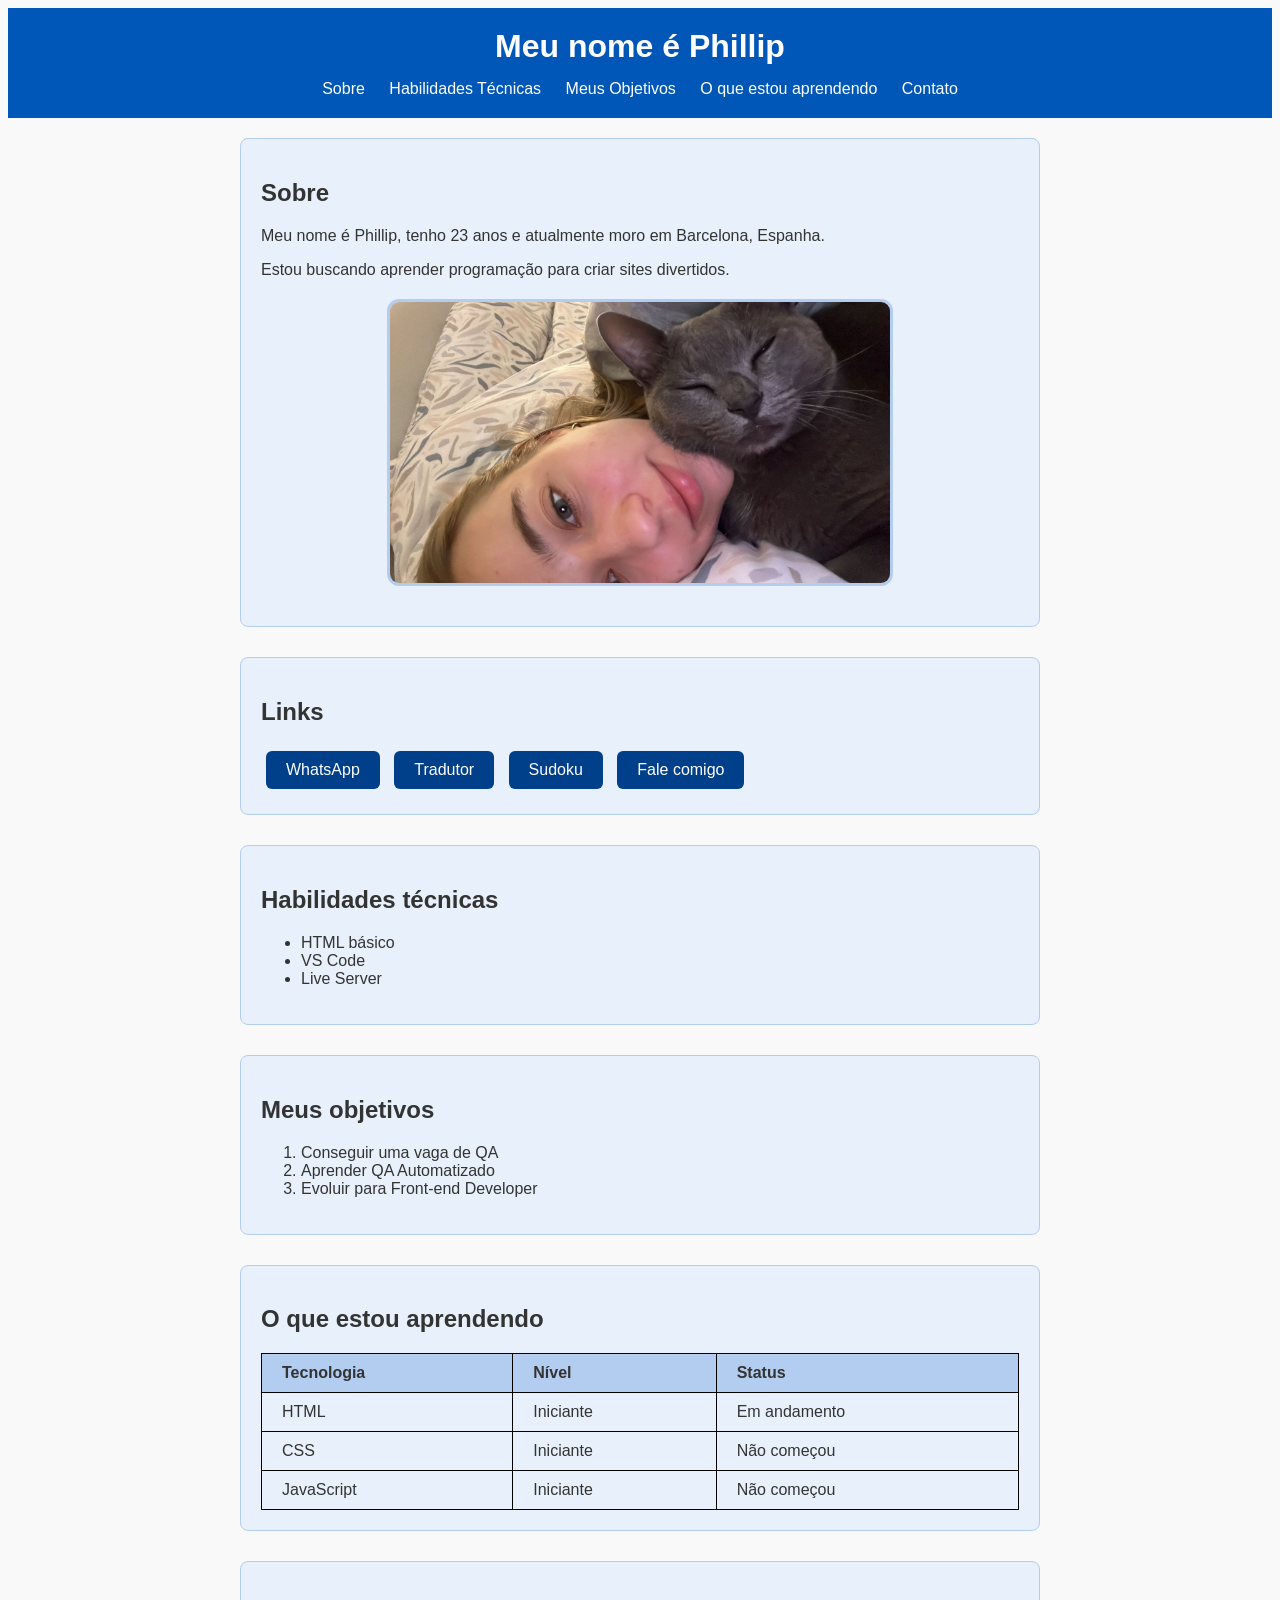
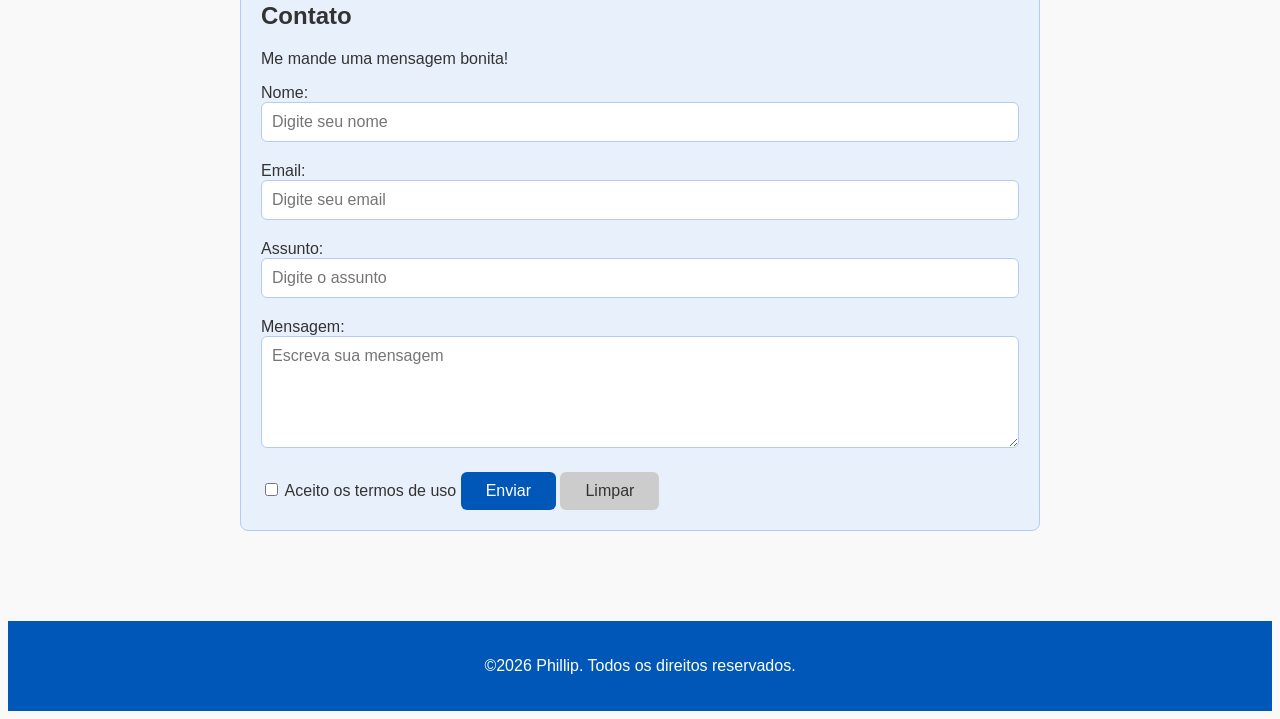
==== index.html @ 30831116 "mudanca nome" ====
<!DOCTYPE html>
<html lang="pt-BR">
<head>
    <meta charset="UTF-8">
    <meta name="viewport" content="width=device-width, initial-scale=1.0">
    <meta name="description" content="Descrição do seu site aqui">
    <meta name="author" content="Phillip">
    <link rel="icon" href="favicon.ico">
    <link rel="stylesheet" href="style.css">
    <title>Phillip</title>
    
</head>
<body>

    <header>  
<h1>Meu nome é Phillip</h1>
<nav>
    <a href="#sobre">Sobre</a>
    <a href="#habilidades">Habilidades Técnicas</a>
    <a href="#objetivos">Meus Objetivos</a>
    <a href="#aprendendo">O que estou aprendendo</a>
    <a href="#contato">Contato</a>
</nav>
</header>
<main>
    <section id="sobre">
        <h2>Sobre</h2>
        <p>Meu nome é Phillip, tenho 23 anos e atualmente moro em Barcelona, Espanha.</p>
        <p>Estou buscando aprender programação para criar sites divertidos.</p>
        <img src="Moimoi.jpg" alt="foto do Moimoi" width="500">
    </section>

<section id="links">
    <h2>Links</h2>
    <a href="https://web.whatsapp.com" target="_blank">WhatsApp</a>
    <a href="https://www.google.com/search?client=ora-gx&q=tradutor&sourceid=opera&ie=UTF-8&oe=UTF-8" target="_blank">Tradutor</a>
    <a href="http://www.sudoku.com/extreme/" target="_blank">Sudoku</a> 
    <a href="mailto:phillip-999@hotmail.com">Fale comigo</a>

</section>
 
<section id="habilidades">
    <h2>Habilidades técnicas</h2>
    <ul>
        <li>HTML básico</li>
        <li>VS Code</li>
        <li>Live Server</li>
    </ul>
</section>

<section id="objetivos">
    <h2>Meus objetivos</h2>
    <ol>
        <li>Conseguir uma vaga de QA</li>
        <li>Aprender QA Automatizado</li>
        <li>Evoluir para Front-end Developer</li>
    </ol>
</section>

<section id="aprendendo">
    <h2>O que estou aprendendo</h2>

<table>
    <tr>
        <th>Tecnologia</th>
        <th>Nível</th>
        <th>Status</th>
    </tr>
    <tr>
        <td>HTML</td>
        <td>Iniciante</td>
        <td>Em andamento</td>
    </tr>
    <tr>
        <td>CSS</td>
        <td>Iniciante</td>
        <td>Não começou</td>
    </tr>
    <tr>
        <td>JavaScript</td>
        <td>Iniciante</td>
        <td>Não começou</td>
    </tr>
</table>
</section>

<section id="contato">
    <h2>Contato</h2>
    <p>Me mande uma mensagem bonita!</p>
    <form action="">

        <label for="nome">Nome:</label>
        <input type="text" id="nome" placeholder="Digite seu nome">

        <label for="email">Email:</label>
        <input type="email" id="email" placeholder="Digite seu email">

        <label for="assunto">Assunto:</label>
        <input type="text" id="assunto" placeholder="Digite o assunto">

        <label for="mensagem">Mensagem:</label>
        <textarea id="mensagem" rows="5" cols="40" placeholder="Escreva sua mensagem"></textarea>

        <input type="checkbox" id="termos">
        <label for="termos">Aceito os termos de uso</label>
    
    <button type="submit">Enviar</button>
    <button type="reset">Limpar</button>
    </form>
</section>

</main>
<footer>
    <p>&copy;2026 Phillip. Todos os direitos reservados.</p>

</footer>

</body>
</html>
---- style.css ----
/* =====================
   GLOBAL
   ===================== */
body {
    font-family: Arial, sans-serif;
    background-color: #f9f9f9;
    color: #333333;
}

/* =====================
   LAYOUT
   ===================== */
header {
    background-color: #0057b8;
    padding: 20px;
    text-align: center;
}

header h1 {
    color: #ffffff;
    margin: 0;
}

header nav {
    margin-top: 15px;
}

header nav a {
    color: #ffffff;
    text-decoration: none;
    margin: 0 10px;
}
header nav a:hover {
    color: #b3cdf0;
    text-decoration: underline;
}

main {
    max-width: 800px;
    margin: 0 auto;
    padding: 20px;
}

footer {
    background-color: #0057b8;
    color: #ffffff;
    text-align: center;
    padding: 20px;
    margin-top: 40px;
}

/* =====================
   SEÇÕES
   ===================== */
section {
    background-color: #e8f1fb;
    border: 1px solid #b3cdf0;
    border-radius: 8px;
    padding: 20px;
    margin-bottom: 30px;
}

/* =====================
   TÍTULOS
   ===================== */
h1 {
    color: #333333;
}

h2 {
    color: #333333;
}

/* =====================
   TABELA
   ===================== */
table {
    border-collapse: collapse;
    width: 100%;
}

th, td {
    border: 1px solid black;
    padding: 10px 20px;
    text-align: left;
}

th {
    background-color: #b3cdf0;
}

/* =====================
   FORMULÁRIO          
   ===================== */

input, textarea {
    width: 100%;
    padding: 10px;
    margin-bottom: 20px;
    border: 1px solid #b3cdf0;
    border-radius: 6px;
    font-size: 16px;
    font-family: Arial, sans-serif;
    box-sizing: border-box;
} 
    
button {
    padding: 10px 25px;
    border: none;
    border-radius: 6px;
    font-size: 16px;
    cursor: pointer; 

}

button[type="submit"] {
    background-color: #0057b8;
    color: #ffffff;
}

button[type="submit"]:hover {
    background-color: #003f8a;
}

button[type="reset"] {
    background-color: #cccccc;
    color: #333333;
} 

button[type="reset"]:hover {
    background-color: #aaaaaa;
}

input[type="checkbox"] {
    width: auto;
    margin-bottom: 1px;
}

/* =====================
   LINKS          
   ===================== */
#links a {
    display: inline-block;
    background-color:#003f8a ;
    color: #ffffff;
    text-decoration: none;
    padding: 10px 20px;
    border-radius: 6px;
    margin: 5px;
}

#links a:hover {
    background-color:#00572b;
}

/* =====================
   IMAGEM
   ===================== */
   img {
    display: block;
    margin: 20px auto;
    border-radius: 12px;
    border: 3px solid #b3cdf0;
    max-width: 100%;
   }
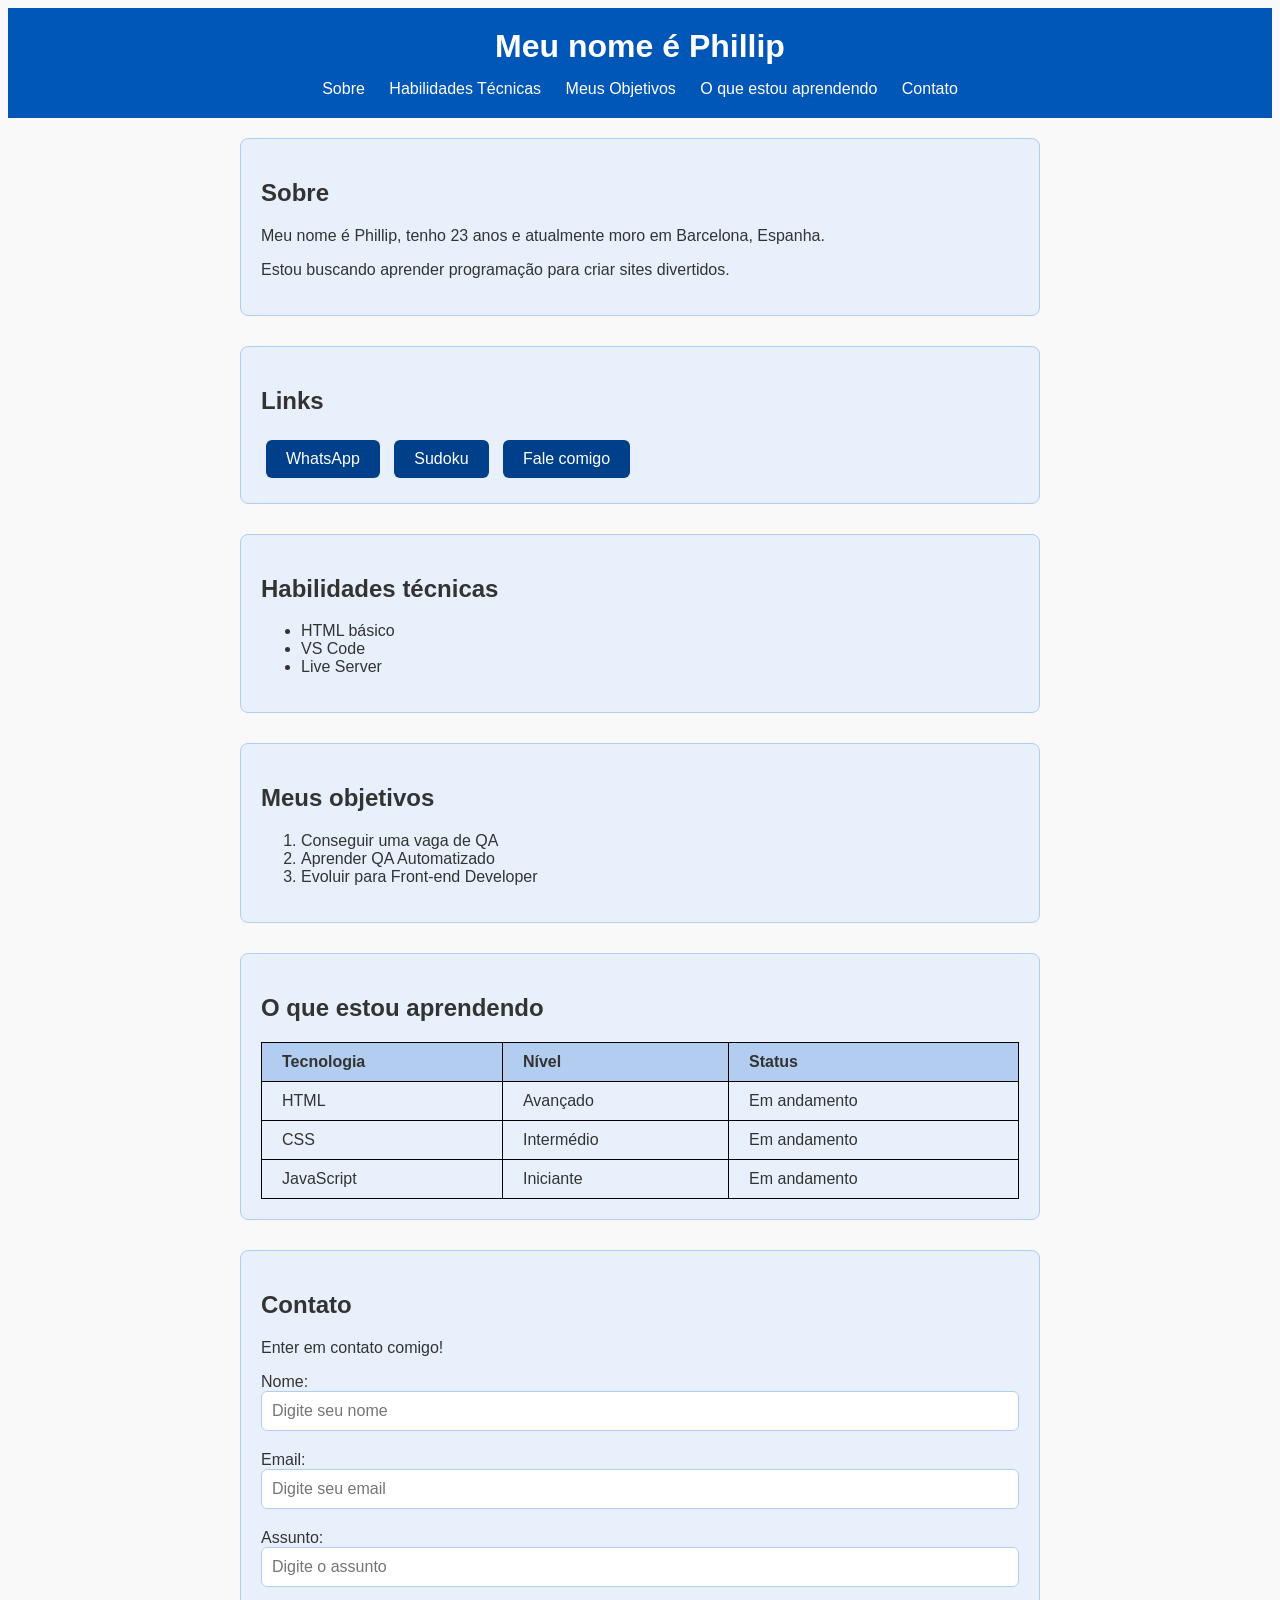
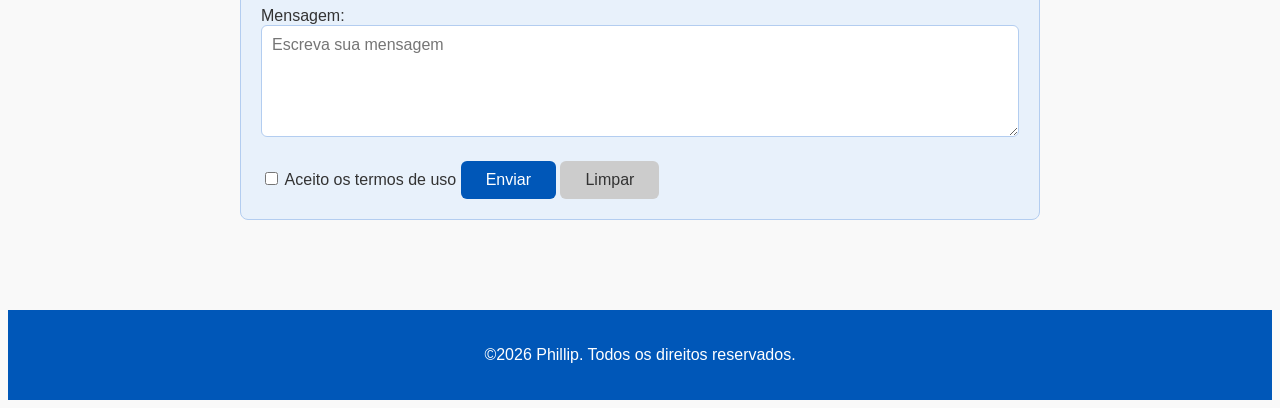
==== commit 73f58cb4: "correcoes" ====
--- a/index.html
+++ b/index.html
@@ -27,13 +27,12 @@
         <h2>Sobre</h2>
         <p>Meu nome é Phillip, tenho 23 anos e atualmente moro em Barcelona, Espanha.</p>
         <p>Estou buscando aprender programação para criar sites divertidos.</p>
-        <img src="Moimoi.jpg" alt="foto do Moimoi" width="500">
+
     </section>
 
-<section id="links">
+<section id="links"> 
     <h2>Links</h2>
     <a href="https://web.whatsapp.com" target="_blank">WhatsApp</a>
-    <a href="https://www.google.com/search?client=ora-gx&q=tradutor&sourceid=opera&ie=UTF-8&oe=UTF-8" target="_blank">Tradutor</a>
     <a href="http://www.sudoku.com/extreme/" target="_blank">Sudoku</a> 
     <a href="mailto:phillip-999@hotmail.com">Fale comigo</a>
 
@@ -68,25 +67,25 @@
     </tr>
     <tr>
         <td>HTML</td>
-        <td>Iniciante</td>
+        <td>Avançado</td>
         <td>Em andamento</td>
     </tr>
     <tr>
         <td>CSS</td>
-        <td>Iniciante</td>
-        <td>Não começou</td>
+        <td>Intermédio</td>
+        <td>Em andamento</td>
     </tr>
     <tr>
         <td>JavaScript</td>
         <td>Iniciante</td>
-        <td>Não começou</td>
+        <td>Em andamento</td>
     </tr>
 </table>
 </section>
 
 <section id="contato">
     <h2>Contato</h2>
-    <p>Me mande uma mensagem bonita!</p>
+    <p>Enter em contato comigo!</p>
     <form action="">
 
         <label for="nome">Nome:</label>
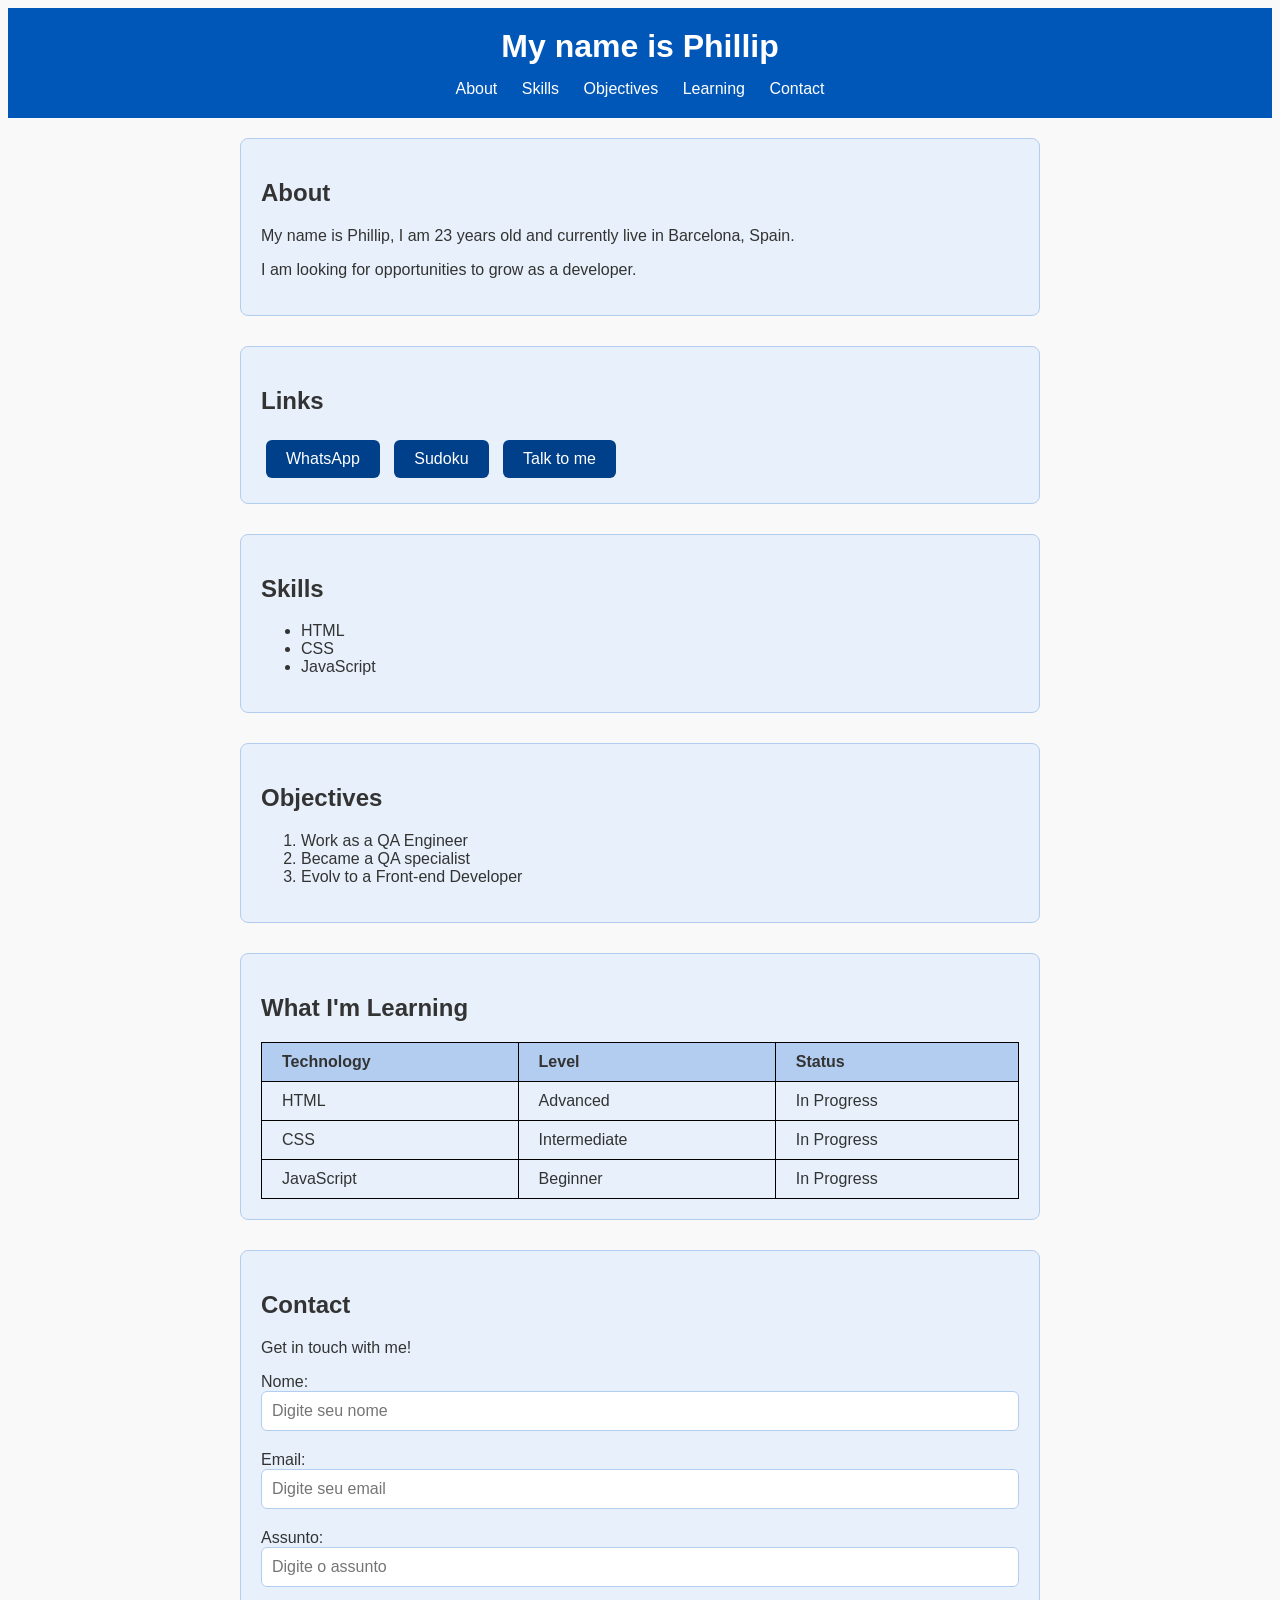
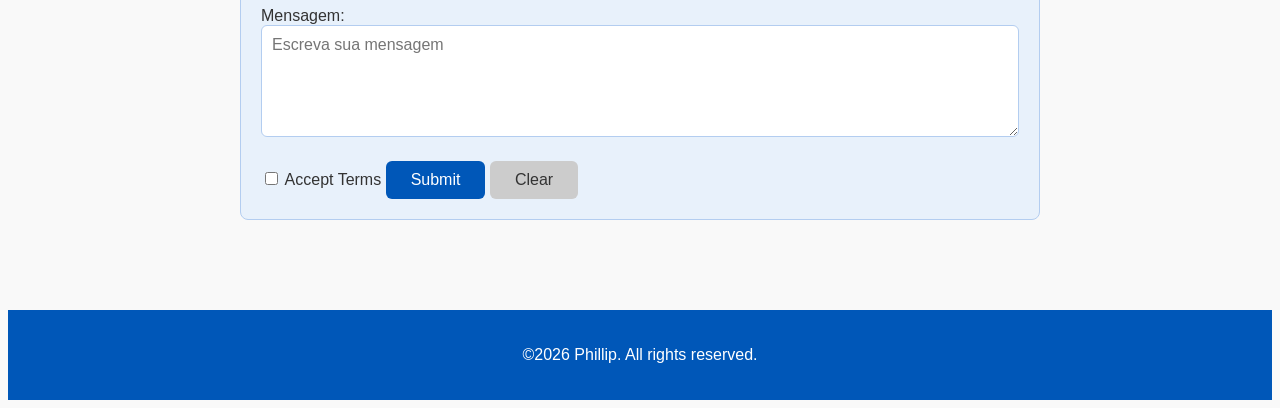
==== commit 82cdf2a3: "traducao para ingles" ====
--- a/index.html
+++ b/index.html
@@ -13,20 +13,20 @@
 <body>
 
     <header>  
-<h1>Meu nome é Phillip</h1>
+<h1>My name is Phillip</h1>
 <nav>
-    <a href="#sobre">Sobre</a>
-    <a href="#habilidades">Habilidades Técnicas</a>
-    <a href="#objetivos">Meus Objetivos</a>
-    <a href="#aprendendo">O que estou aprendendo</a>
-    <a href="#contato">Contato</a>
+    <a href="#about">About</a>
+    <a href="#skills">Skills</a>
+    <a href="#objectives">Objectives</a>
+    <a href="#learning">Learning</a>
+    <a href="#contact">Contact</a>
 </nav>
 </header>
 <main>
-    <section id="sobre">
-        <h2>Sobre</h2>
-        <p>Meu nome é Phillip, tenho 23 anos e atualmente moro em Barcelona, Espanha.</p>
-        <p>Estou buscando aprender programação para criar sites divertidos.</p>
+    <section id="about">
+        <h2>About</h2>
+        <p>My name is Phillip, I am 23 years old and currently live in Barcelona, Spain.</p>
+        <p> I am looking for opportunities to grow as a developer.</p>
 
     </section>
 
@@ -34,58 +34,58 @@
     <h2>Links</h2>
     <a href="https://web.whatsapp.com" target="_blank">WhatsApp</a>
     <a href="http://www.sudoku.com/extreme/" target="_blank">Sudoku</a> 
-    <a href="mailto:phillip-999@hotmail.com">Fale comigo</a>
+    <a href="mailto:phillip-999@hotmail.com">Talk to me</a>
 
 </section>
  
-<section id="habilidades">
-    <h2>Habilidades técnicas</h2>
+<section id="skills">
+    <h2>Skills</h2>
     <ul>
-        <li>HTML básico</li>
-        <li>VS Code</li>
-        <li>Live Server</li>
+        <li>HTML</li>
+        <li>CSS</li>
+        <li>JavaScript</li>
     </ul>
 </section>
 
-<section id="objetivos">
-    <h2>Meus objetivos</h2>
+<section id="objectives">
+    <h2>Objectives</h2>
     <ol>
-        <li>Conseguir uma vaga de QA</li>
-        <li>Aprender QA Automatizado</li>
-        <li>Evoluir para Front-end Developer</li>
+        <li>Work as a QA Engineer</li>
+        <li>Became a QA specialist</li>
+        <li>Evolv to a Front-end Developer</li>
     </ol>
 </section>
 
-<section id="aprendendo">
-    <h2>O que estou aprendendo</h2>
+<section id="learning">
+    <h2>What I'm Learning</h2>
 
 <table>
     <tr>
-        <th>Tecnologia</th>
-        <th>Nível</th>
+        <th>Technology</th>
+        <th>Level</th>
         <th>Status</th>
     </tr>
     <tr>
         <td>HTML</td>
-        <td>Avançado</td>
-        <td>Em andamento</td>
+        <td>Advanced</td>
+        <td>In Progress</td>
     </tr>
     <tr>
         <td>CSS</td>
-        <td>Intermédio</td>
-        <td>Em andamento</td>
+        <td>Intermediate</td>
+        <td>In Progress</td>
     </tr>
     <tr>
         <td>JavaScript</td>
-        <td>Iniciante</td>
-        <td>Em andamento</td>
+        <td>Beginner</td>
+        <td>In Progress</td>
     </tr>
 </table>
 </section>
 
-<section id="contato">
-    <h2>Contato</h2>
-    <p>Enter em contato comigo!</p>
+<section id="contact">
+    <h2>Contact</h2>
+    <p>Get in touch with me!</p>
     <form action="">
 
         <label for="nome">Nome:</label>
@@ -101,16 +101,16 @@
         <textarea id="mensagem" rows="5" cols="40" placeholder="Escreva sua mensagem"></textarea>
 
         <input type="checkbox" id="termos">
-        <label for="termos">Aceito os termos de uso</label>
+        <label for="termos">Accept Terms</label>
     
-    <button type="submit">Enviar</button>
-    <button type="reset">Limpar</button>
+    <button type="submit">Submit</button>
+    <button type="reset">Clear</button>
     </form>
 </section>
 
 </main>
 <footer>
-    <p>&copy;2026 Phillip. Todos os direitos reservados.</p>
+    <p>&copy;2026 Phillip. All rights reserved.</p>
 
 </footer>
 
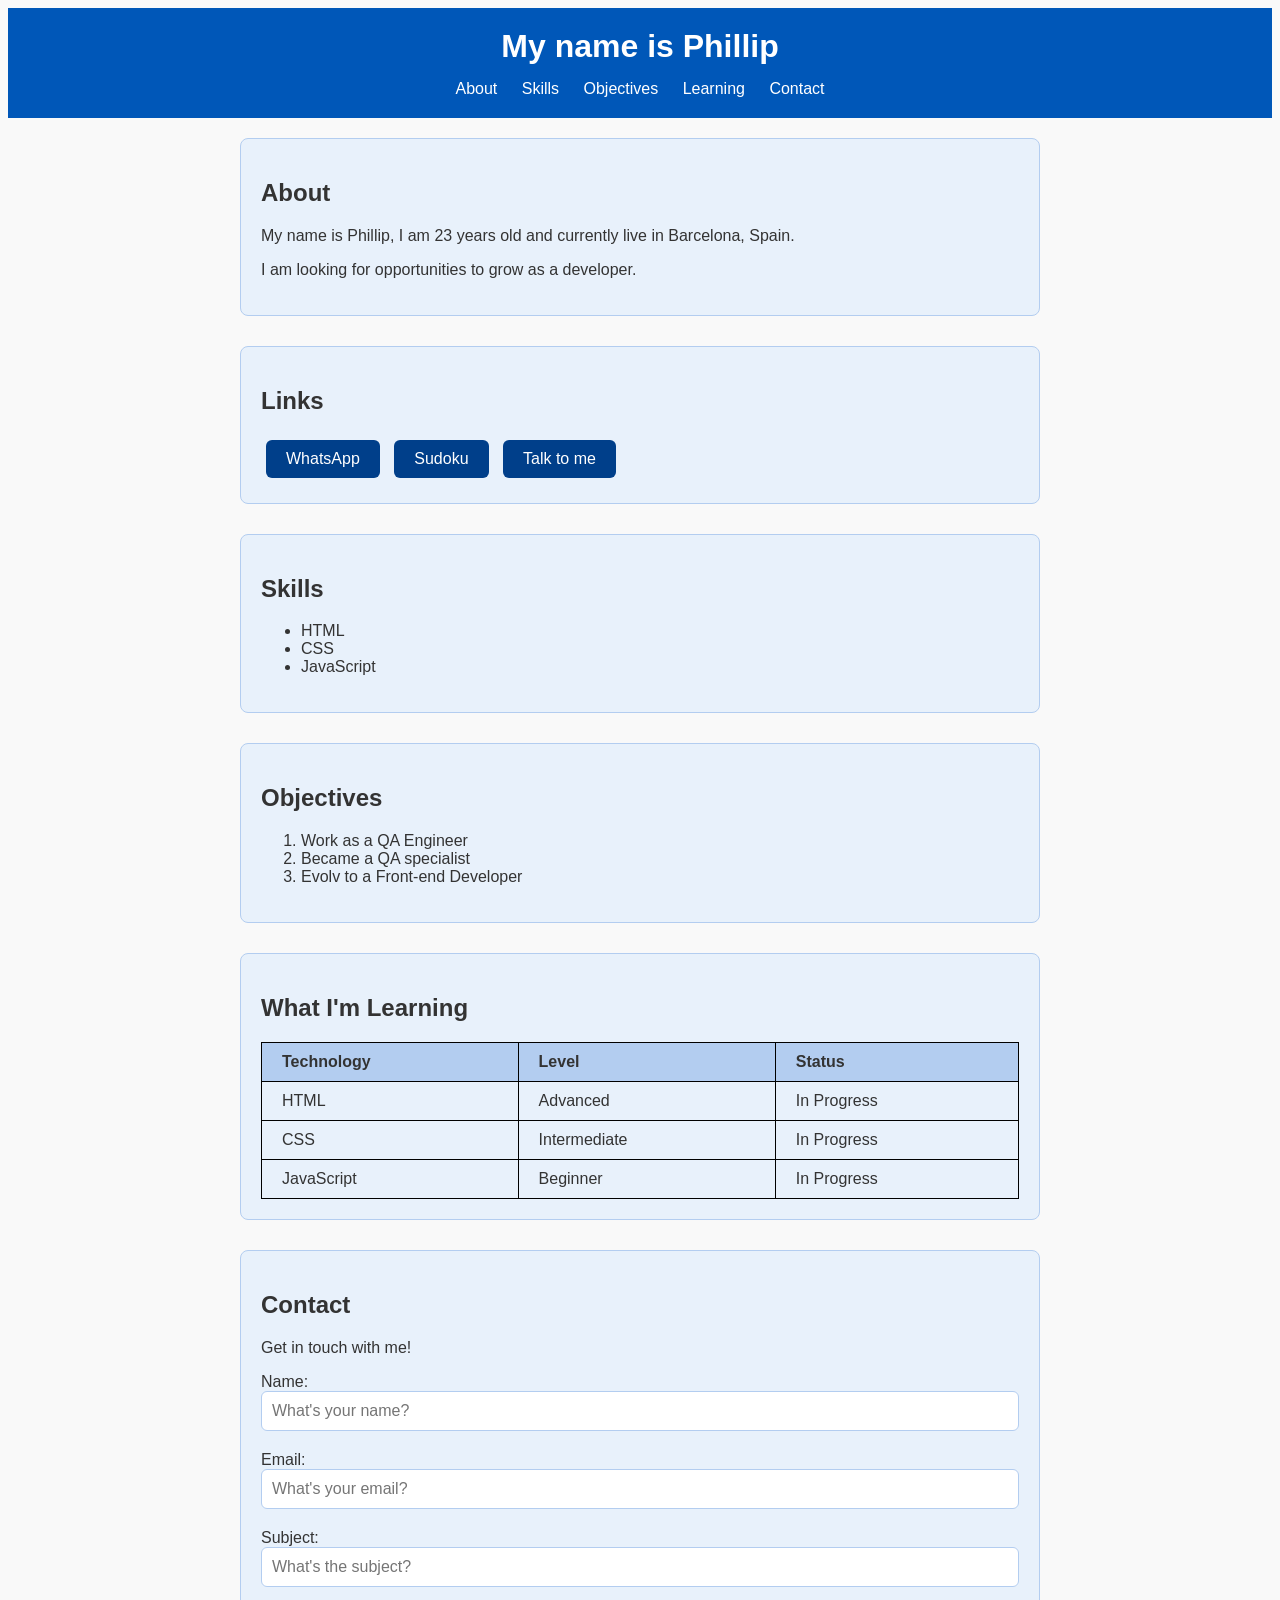
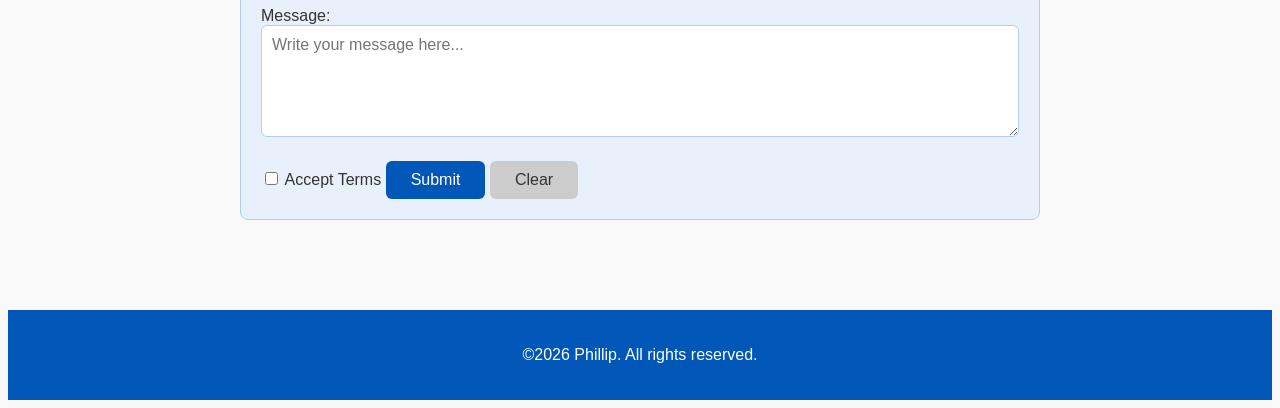
==== commit e4573b03: "mais correcoes" ====
--- a/index.html
+++ b/index.html
@@ -88,17 +88,17 @@
     <p>Get in touch with me!</p>
     <form action="">
 
-        <label for="nome">Nome:</label>
-        <input type="text" id="nome" placeholder="Digite seu nome">
+        <label for="nome">Name:</label>
+        <input type="text" id="nome" placeholder="What's your name?">
 
         <label for="email">Email:</label>
-        <input type="email" id="email" placeholder="Digite seu email">
+        <input type="email" id="email" placeholder="What's your email?">
 
-        <label for="assunto">Assunto:</label>
-        <input type="text" id="assunto" placeholder="Digite o assunto">
+        <label for="assunto">Subject:</label>
+        <input type="text" id="assunto" placeholder="What's the subject?">
 
-        <label for="mensagem">Mensagem:</label>
-        <textarea id="mensagem" rows="5" cols="40" placeholder="Escreva sua mensagem"></textarea>
+        <label for="mensagem">Message:</label>
+        <textarea id="mensagem" rows="5" cols="40" placeholder="Write your message here..."></textarea>
 
         <input type="checkbox" id="termos">
         <label for="termos">Accept Terms</label>
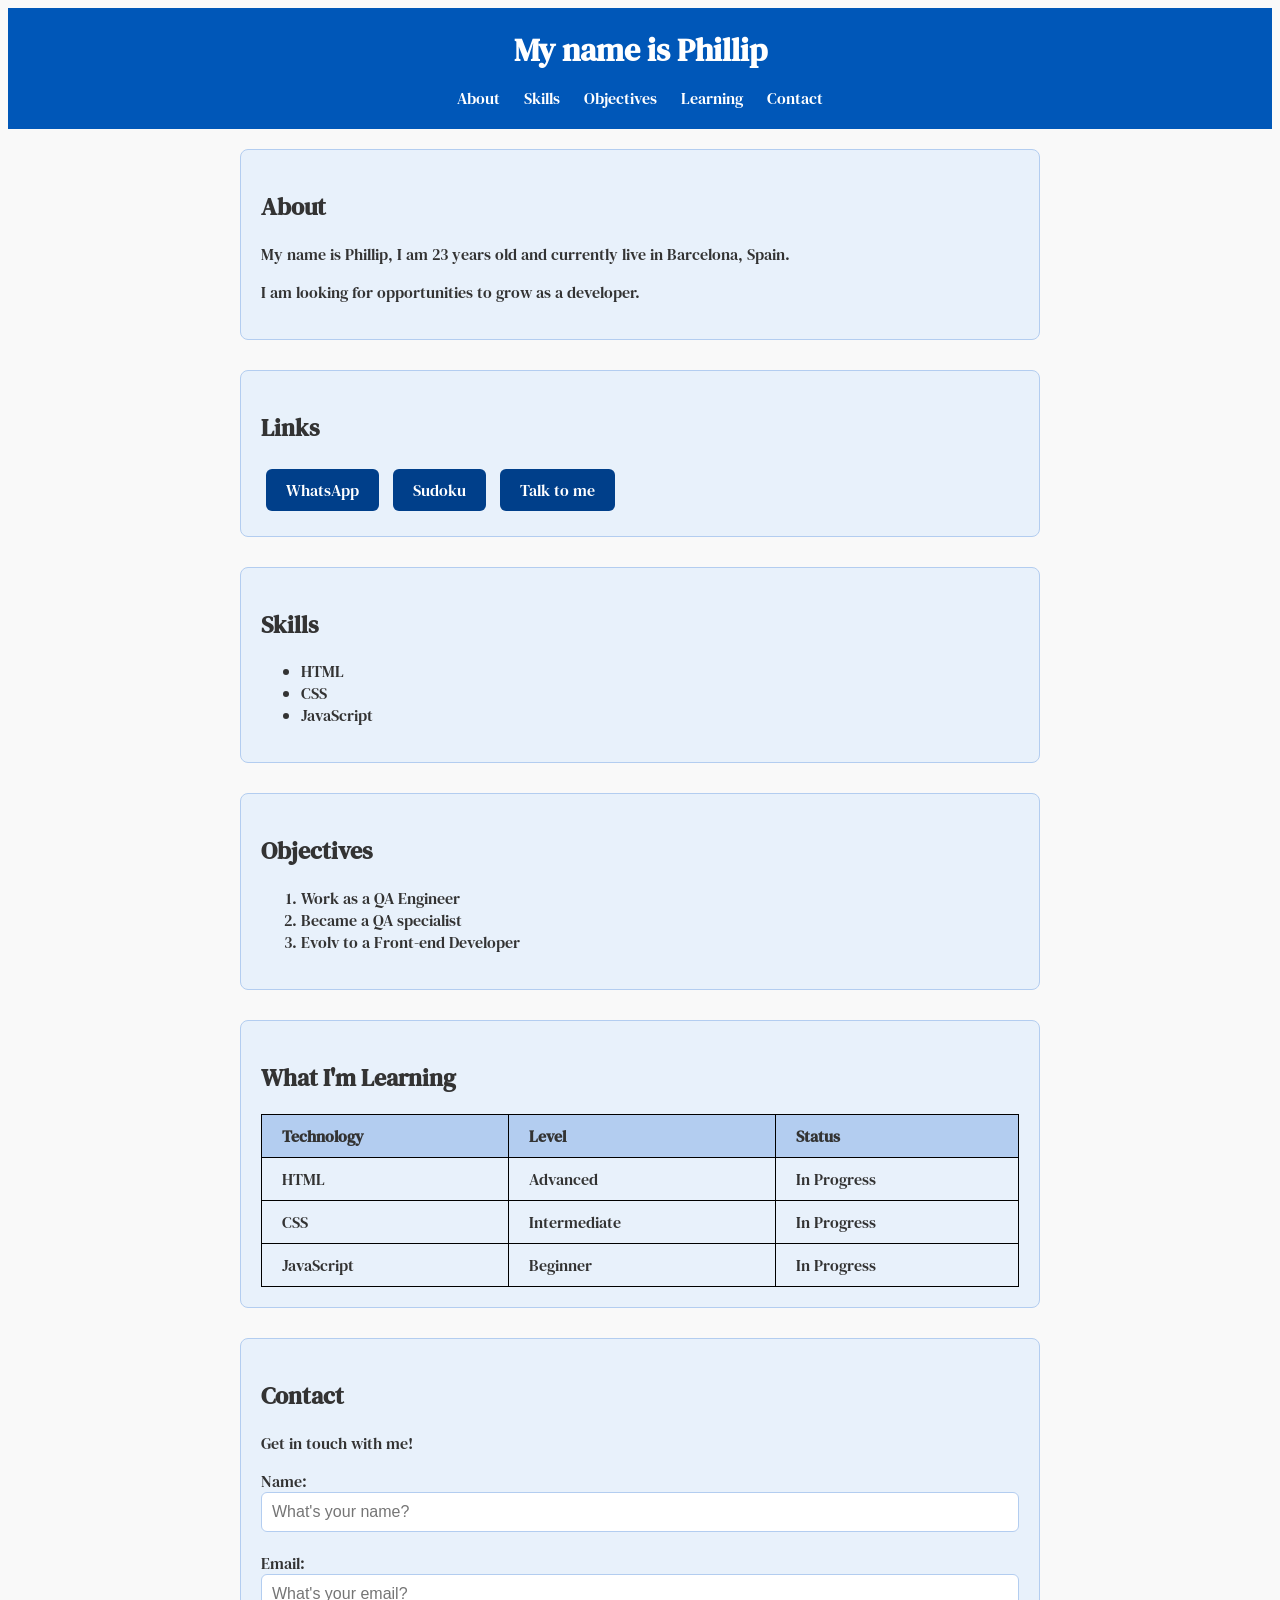
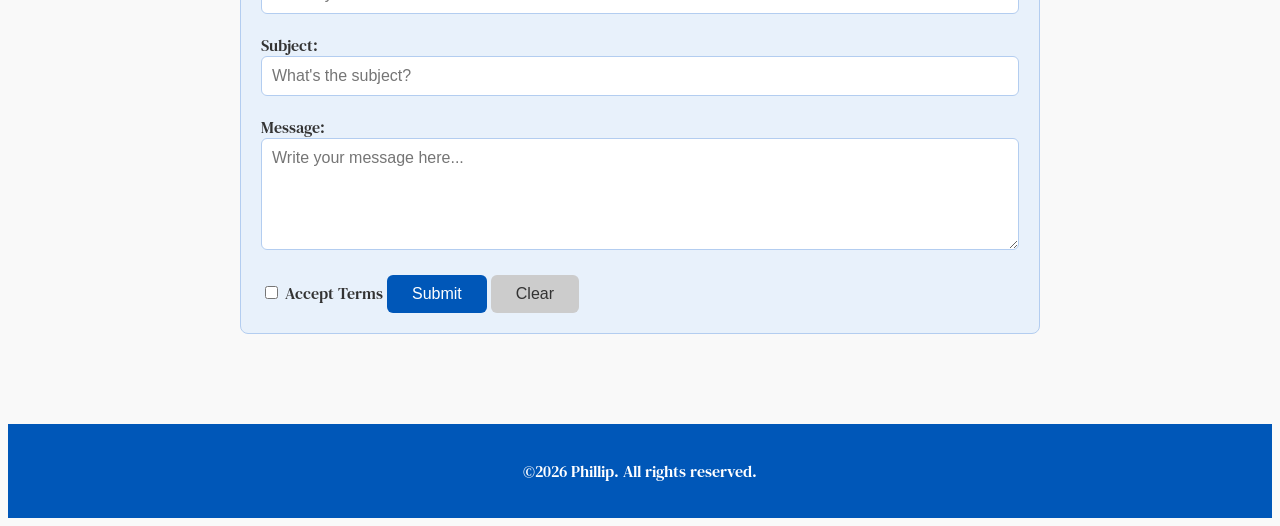
==== commit 150b8a71: "nova fonte" ====
--- a/index.html
+++ b/index.html
@@ -5,7 +5,7 @@
     <meta name="viewport" content="width=device-width, initial-scale=1.0">
     <meta name="description" content="Descrição do seu site aqui">
     <meta name="author" content="Phillip">
-    <link rel="icon" href="favicon.ico">
+    <link href="https://fonts.googleapis.com/css2?family=DM+Serif+Text:ital@0;1&family=Playfair:ital,opsz,wght@0,5..1200,300..900;1,5..1200,300..900&display=swap" rel="stylesheet">
     <link rel="stylesheet" href="style.css">
     <title>Phillip</title>
     
--- a/style.css
+++ b/style.css
@@ -1,8 +1,10 @@
+@import url('https://fonts.googleapis.com/css2?family=DM+Serif+Text:ital@0;1&family=Playfair:ital,opsz,wght@0,5..1200,300..900;1,5..1200,300..900&display=swap');
+
 /* =====================
    GLOBAL
    ===================== */
 body {
-    font-family: Arial, sans-serif;
+    font-family: "DM Serif Text", serif;
     background-color: #f9f9f9;
     color: #333333;
 }
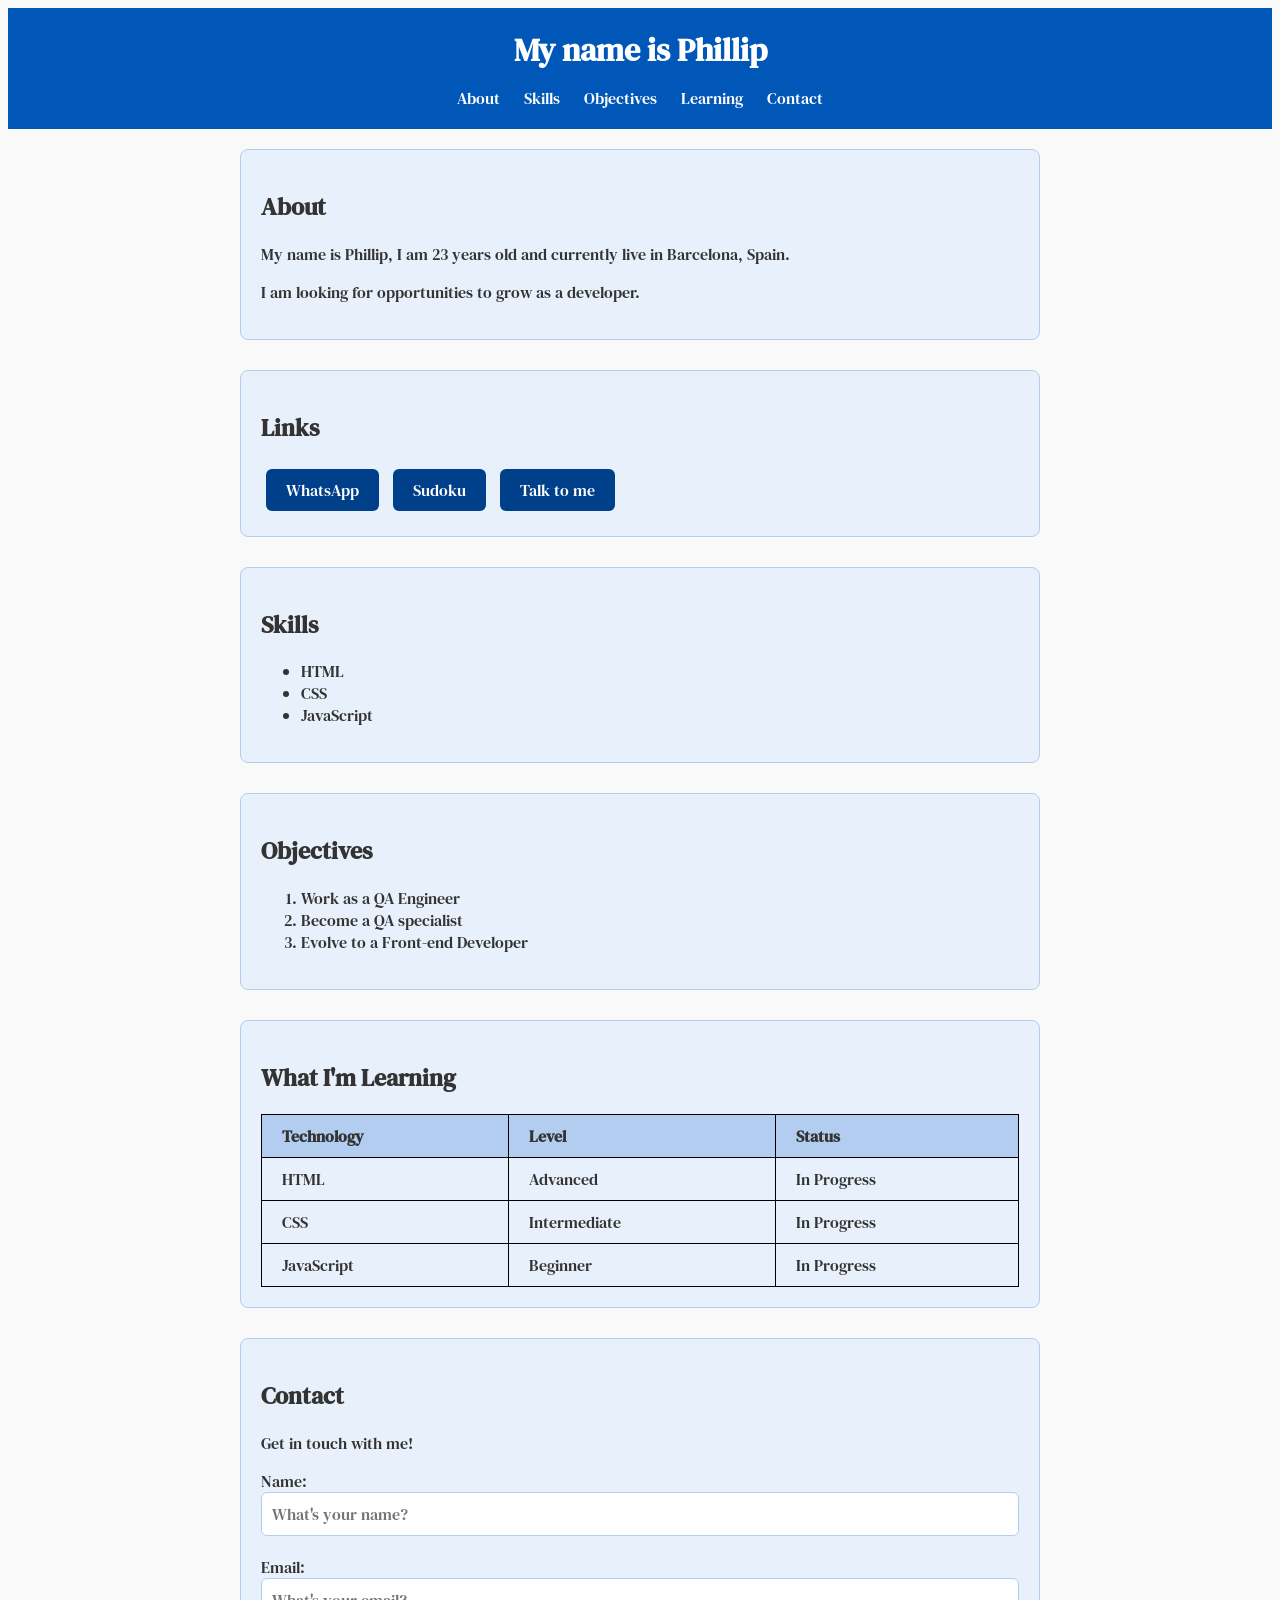
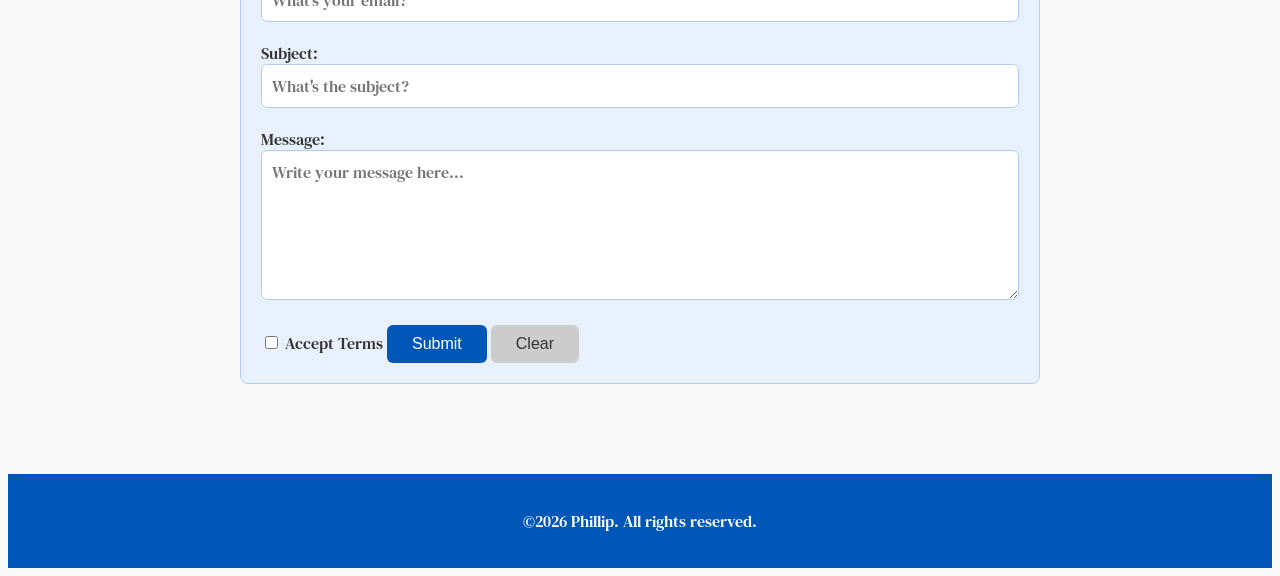
==== commit 6083aed9: "html + Css fix" ====
--- a/index.html
+++ b/index.html
@@ -1,9 +1,9 @@
 <!DOCTYPE html>
-<html lang="pt-BR">
+<html lang="en">
 <head>
     <meta charset="UTF-8">
     <meta name="viewport" content="width=device-width, initial-scale=1.0">
-    <meta name="description" content="Descrição do seu site aqui">
+    <meta name="description" content="Description of your site here">
     <meta name="author" content="Phillip">
     <link href="https://fonts.googleapis.com/css2?family=DM+Serif+Text:ital@0;1&family=Playfair:ital,opsz,wght@0,5..1200,300..900;1,5..1200,300..900&display=swap" rel="stylesheet">
     <link rel="stylesheet" href="style.css">
@@ -51,8 +51,8 @@
     <h2>Objectives</h2>
     <ol>
         <li>Work as a QA Engineer</li>
-        <li>Became a QA specialist</li>
-        <li>Evolv to a Front-end Developer</li>
+        <li>Become a QA specialist</li>
+        <li>Evolve to a Front-end Developer</li>
     </ol>
 </section>
 
@@ -98,7 +98,7 @@
         <input type="text" id="assunto" placeholder="What's the subject?">
 
         <label for="mensagem">Message:</label>
-        <textarea id="mensagem" rows="5" cols="40" placeholder="Write your message here..."></textarea>
+        <textarea id="mensagem" placeholder="Write your message here..."></textarea>
 
         <input type="checkbox" id="termos">
         <label for="termos">Accept Terms</label>
--- a/style.css
+++ b/style.css
@@ -1,4 +1,3 @@
-@import url('https://fonts.googleapis.com/css2?family=DM+Serif+Text:ital@0;1&family=Playfair:ital,opsz,wght@0,5..1200,300..900;1,5..1200,300..900&display=swap');
 
 /* =====================
    GLOBAL
@@ -102,9 +101,14 @@
     border: 1px solid #b3cdf0;
     border-radius: 6px;
     font-size: 16px;
-    font-family: Arial, sans-serif;
+    font-family: "DM Serif Text", serif;
     box-sizing: border-box;
 } 
+
+textarea{
+    resize: vertical;
+    min-height: 150px;
+}
     
 button {
     padding: 10px 25px;
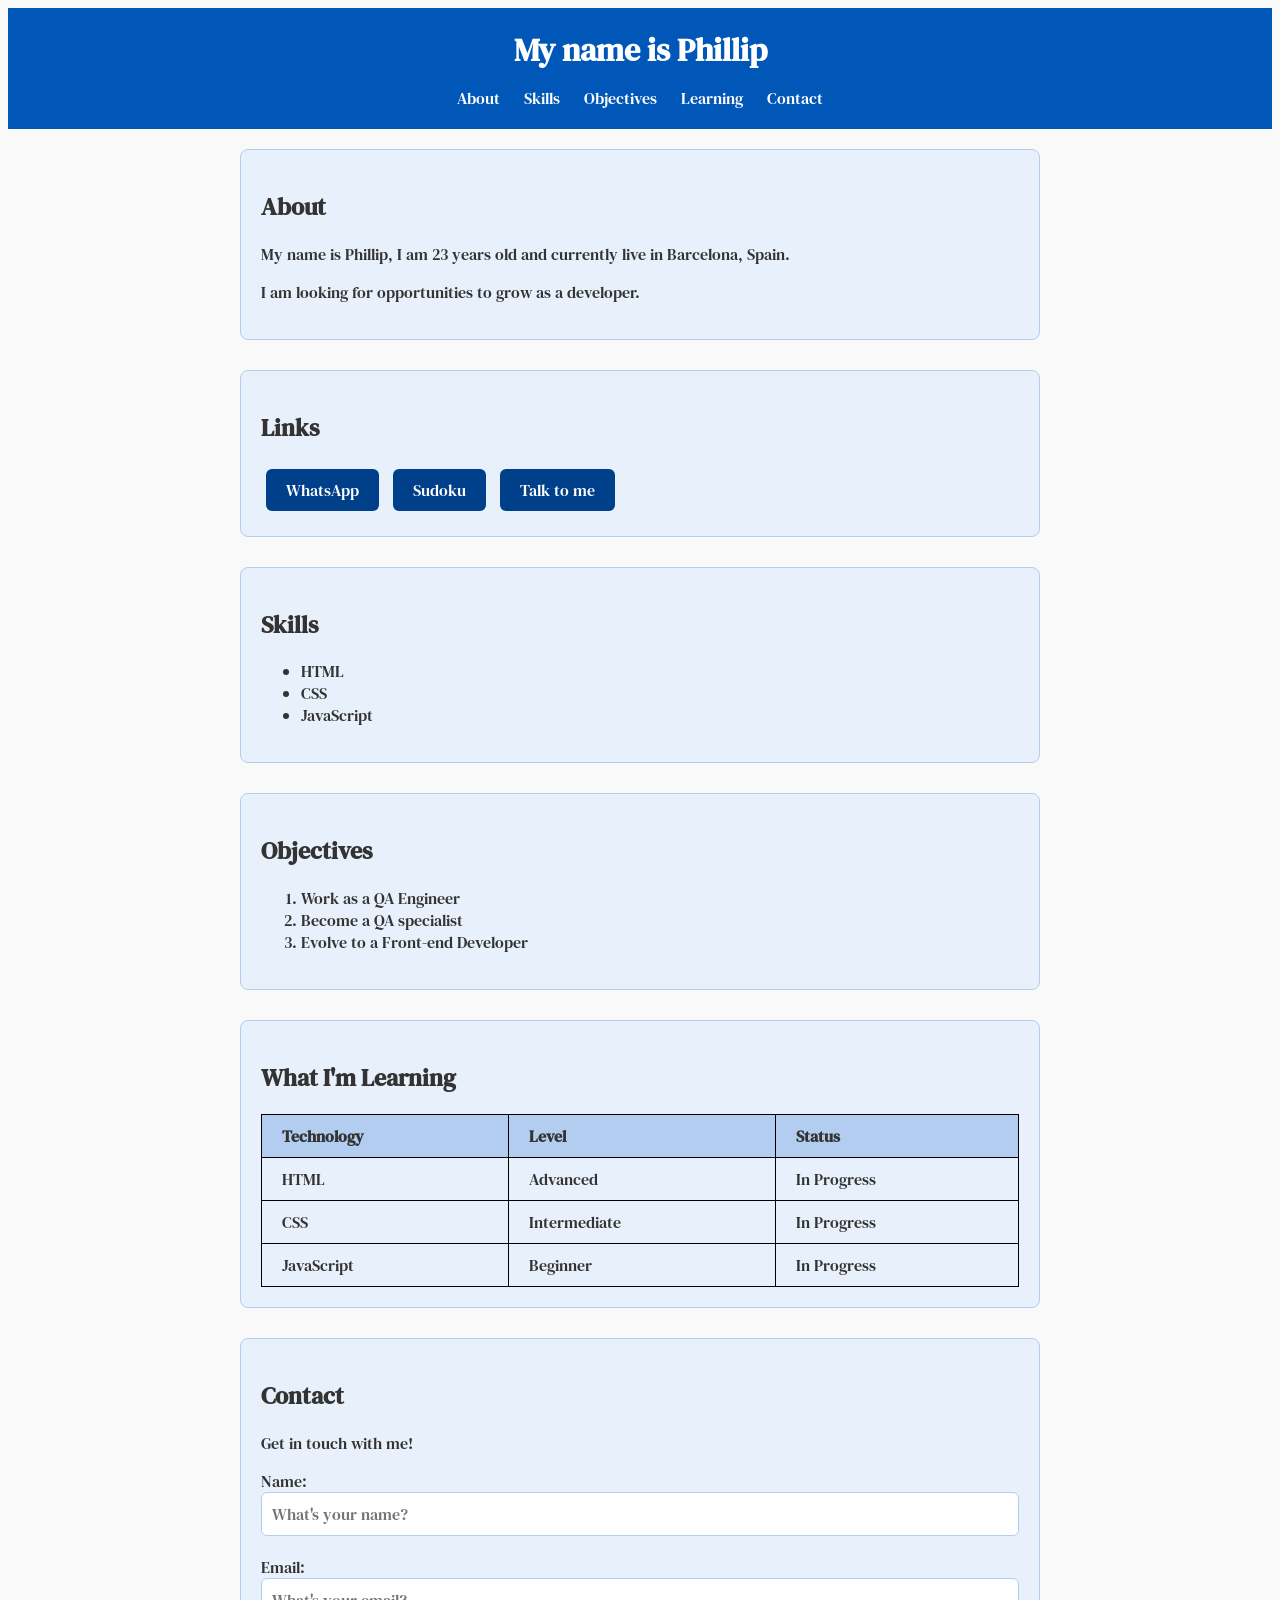
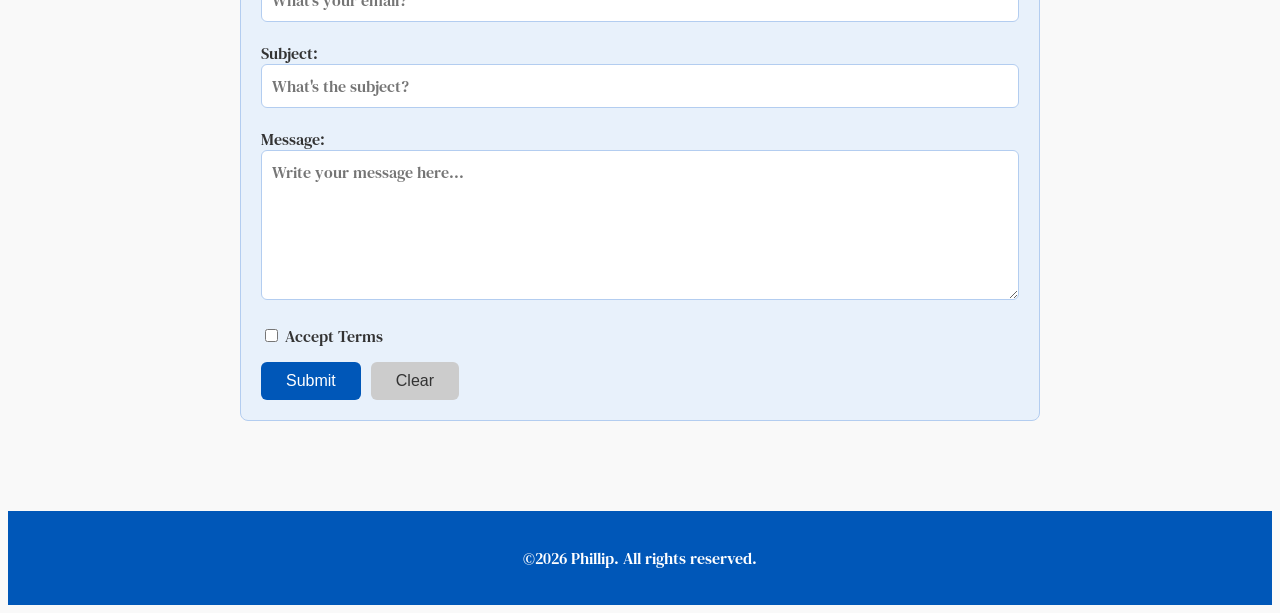
==== commit 22ec8049: "correcao buttons" ====
--- a/index.html
+++ b/index.html
@@ -86,7 +86,7 @@
 <section id="contact">
     <h2>Contact</h2>
     <p>Get in touch with me!</p>
-    <form action="">
+    <action="">
 
         <label for="nome">Name:</label>
         <input type="text" id="nome" placeholder="What's your name?">
@@ -100,12 +100,17 @@
         <label for="mensagem">Message:</label>
         <textarea id="mensagem" placeholder="Write your message here..."></textarea>
 
+    <div class="checkbox-area">
         <input type="checkbox" id="termos">
         <label for="termos">Accept Terms</label>
-    
+    </div>
+
+    <div class="buttons-area">
     <button type="submit">Submit</button>
     <button type="reset">Clear</button>
-    </form>
+    </div>
+
+</form>
 </section>
 
 </main>
--- a/style.css
+++ b/style.css
@@ -30,6 +30,7 @@
     color: #ffffff;
     text-decoration: none;
     margin: 0 10px;
+    transition: color 0.3s ease;
 }
 header nav a:hover {
     color: #b3cdf0;
@@ -115,8 +116,8 @@
     border: none;
     border-radius: 6px;
     font-size: 16px;
-    cursor: pointer; 
-
+    cursor: pointer;
+    transition: background-color 0.3s ease;
 }
 
 button[type="submit"] {
@@ -140,6 +141,15 @@
 input[type="checkbox"] {
     width: auto;
     margin-bottom: 1px;
+}
+
+.checkbox-area {
+    margin-bottom: 15px;
+}
+
+.buttons-area {
+    display: flex;
+    gap: 10px;
 }
 
 /* =====================
@@ -153,6 +163,7 @@
     padding: 10px 20px;
     border-radius: 6px;
     margin: 5px;
+    transition: background-color 0.3s ease;
 }
 
 #links a:hover {
@@ -168,4 +179,61 @@
     border-radius: 12px;
     border: 3px solid #b3cdf0;
     max-width: 100%;
-   }+   }
+
+   /* =====================
+        RESPONSIVIDADE
+      ===================== */
+   @media (max-width: 600px) {
+    body {
+        padding: 10px;
+    }
+
+    header { 
+        padding: 15px 10px;
+    }
+
+    header nav a {
+        display: block;
+        margin: 5px 0px;
+    }
+
+    main {
+        padding: 10px;
+    }
+
+    table {
+        font-size: 14px;
+        display: block;
+        overflow-x: auto;
+    }
+
+    th, td {
+        padding: 8px 10px;
+    }
+
+    button {
+        display: block;
+        width: 100%;
+    }
+
+    .buttons-area {
+        flex-direction: column;
+    }
+
+    .buttons-area button {
+        width: 100%;
+    }
+
+}
+
+    @media (min-width: 601px) {
+    button {
+        display: inline-block;
+        width: auto;
+    }
+
+    .buttons-area {
+        flex-direction: row;
+    }
+}
